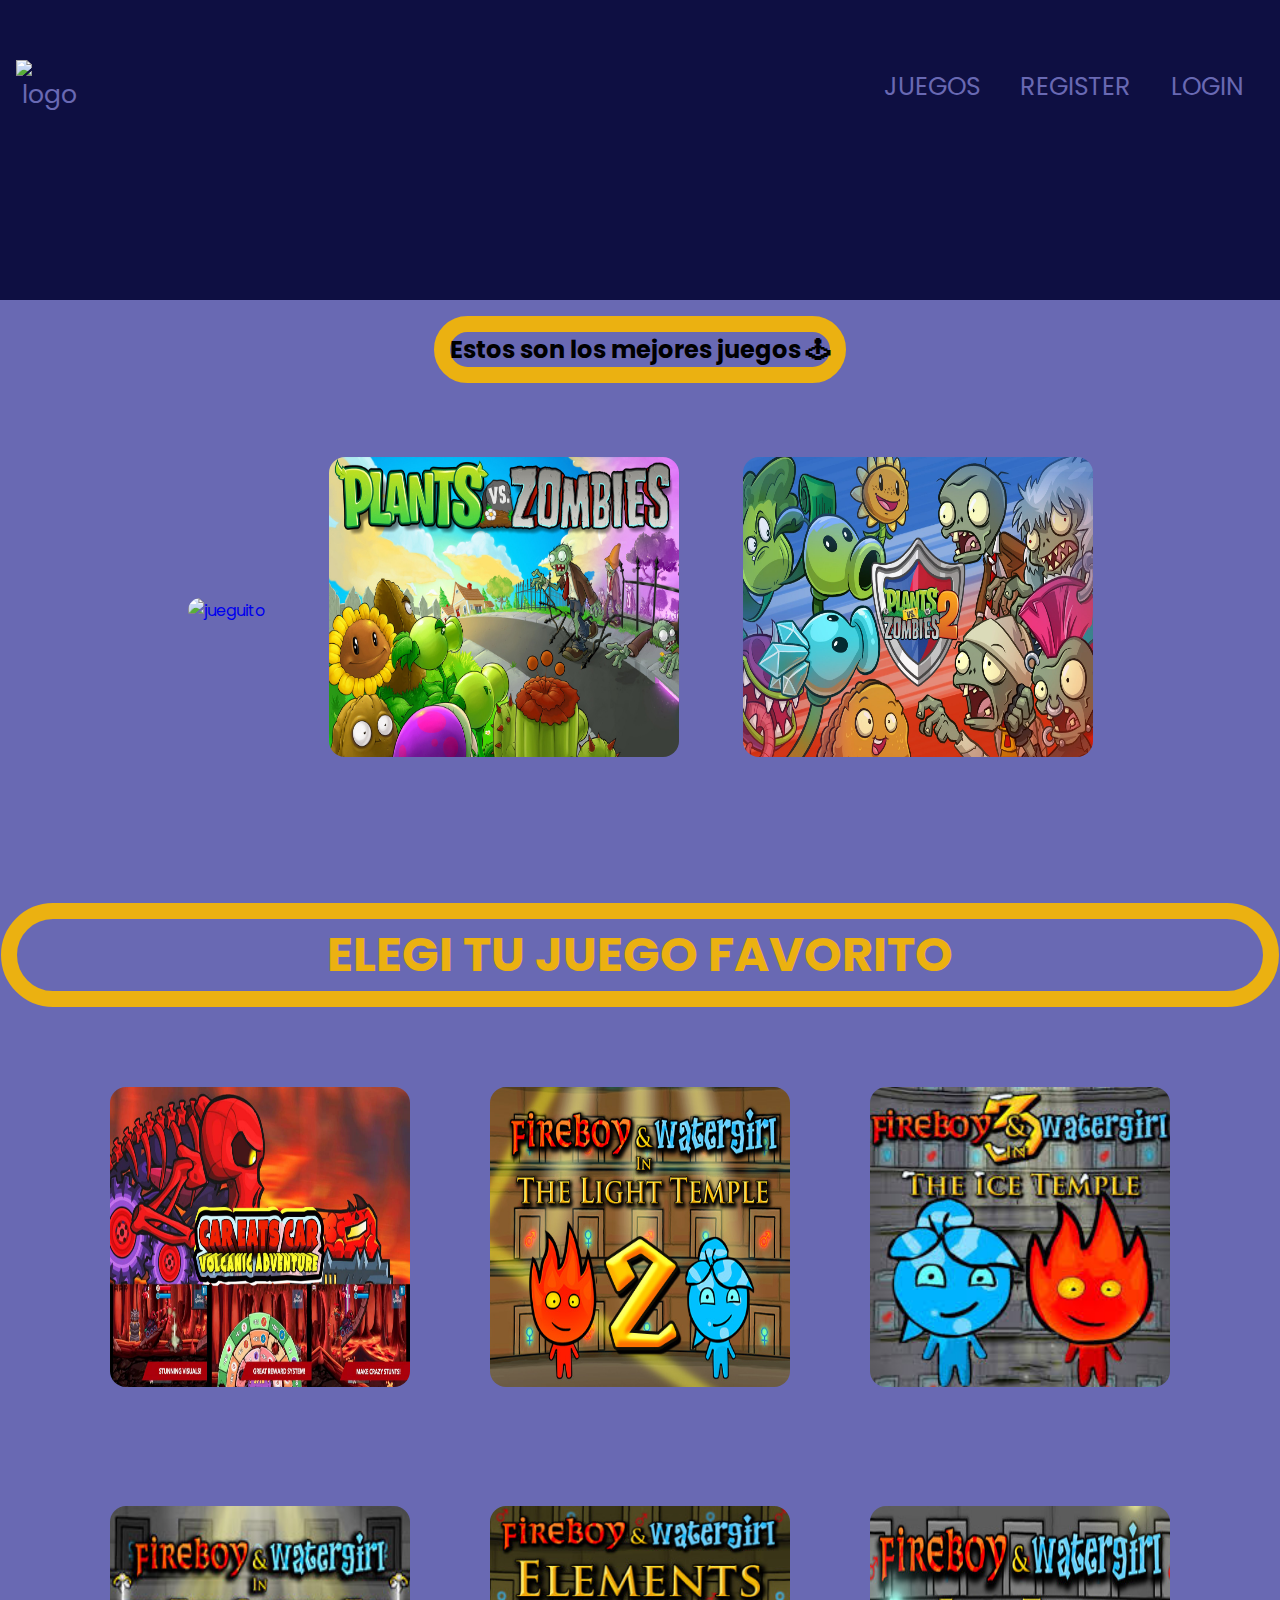
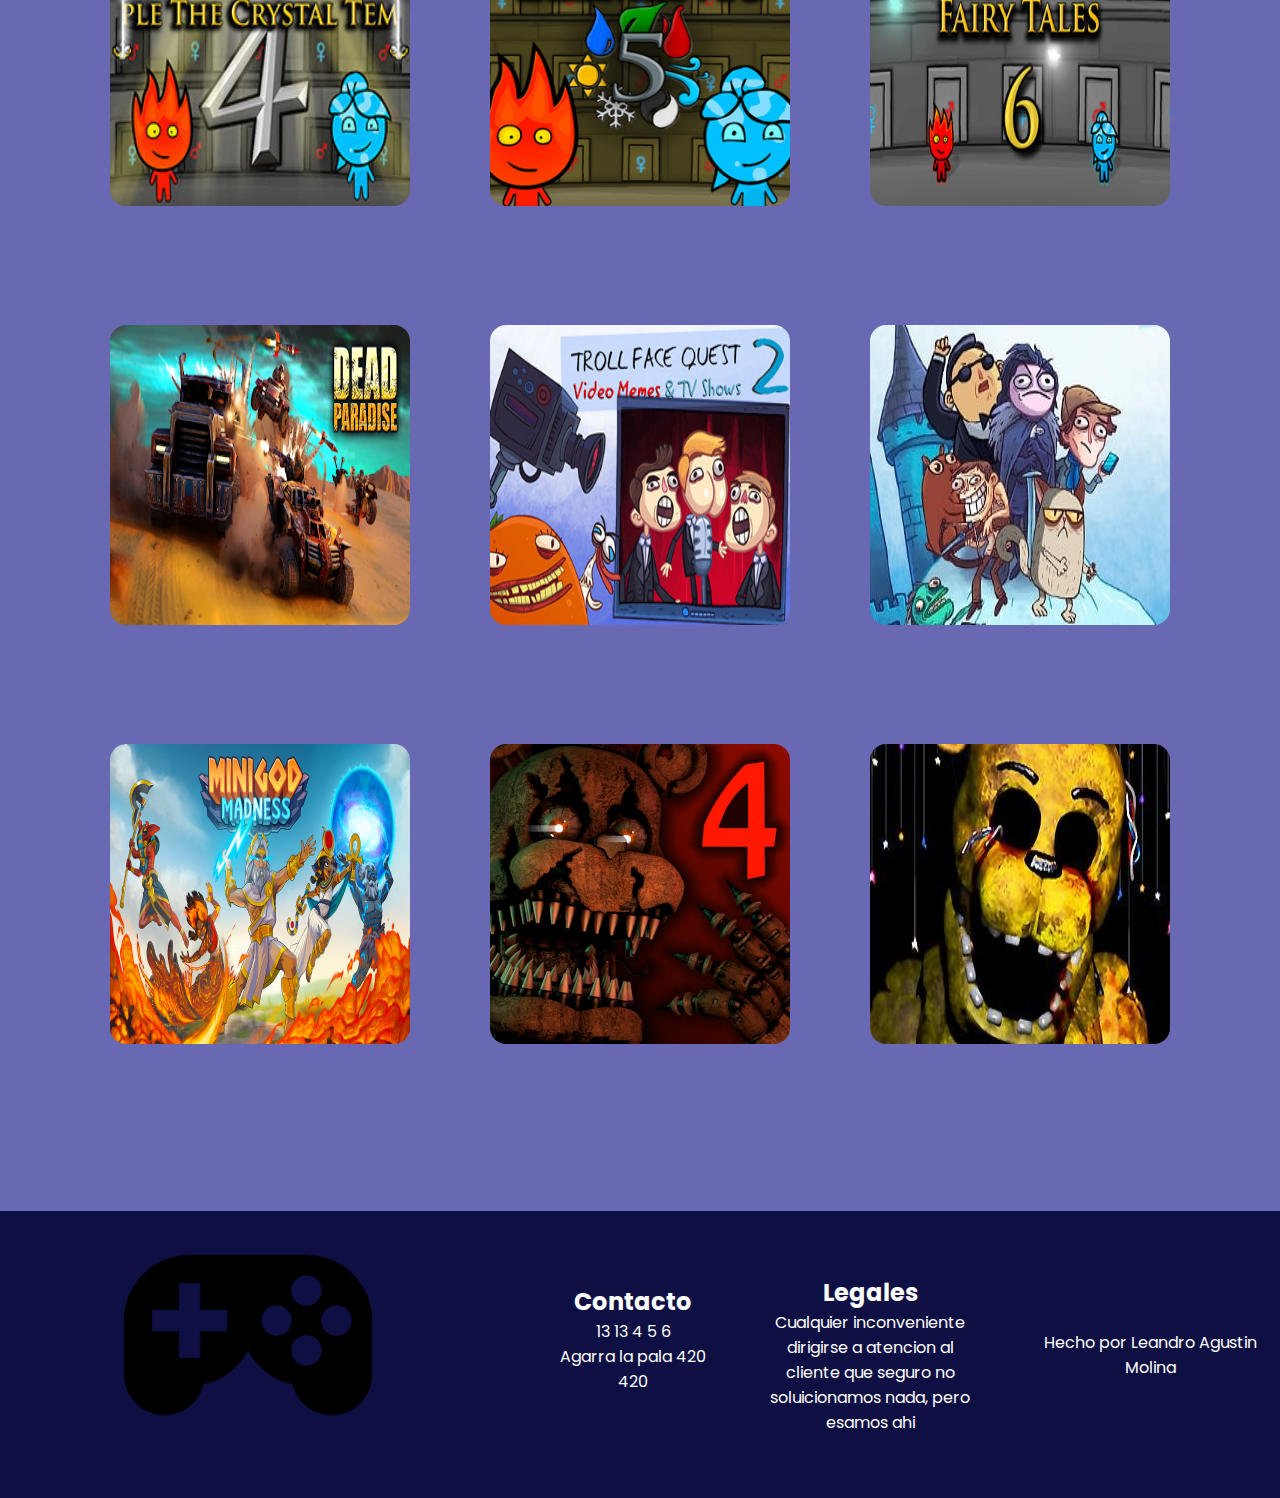
==== index.html @ 1692cfba "cambio de lugar carpetas" ====
<!DOCTYPE html>
<html lang="en">
<head>
    <meta charset="UTF-8">
    <meta http-equiv="X-UA-Compatible" content="IE=edge">
    <meta name="viewport" content="width=device-width, initial-scale=1.0">
    <title>GoGo Games Juega Ahora!</title>
    <link rel="stylesheet" href="./styles.css">
    <link rel="stylesheet" href="https://cdnjs.cloudflare.com/ajax/libs/font-awesome/6.2.0/css/all.min.css">
 </head>
 <body>
    <header>
        <nav>
            <ul class="menu">
                <li>
                    <a href="#">
                        <img src="../landing-integrador/img/logojueguito.png" alt="logo" class="logo">
                    </a>
                </li>
                <div class="container-items">
                    <li class="item"><a href="#Juegos">Juegos</a></li>
                    <li class="item"><a href="../Register Responsive/index.html">Register</a></li>
                    <li class="item"><a href="../Login Responsive/index.html">Login</a></li>
                </div>
            </ul>
        </nav>
    </header>
    <main>
        <!-- Seccion 1 Mejores juegos -->
        <section class="god-games">
            <h1>Estos son los mejores juegos 🕹</h1>
            <div class="games-content">
                <ul>
                    <li><a href="https://www.minijuegos.com/juego/fireboy-and-watergirl-the-forest-temple" target="_blank"><img src="../landing-integrador/img/cover-1586285142530.avif" alt="jueguito"></a></li>
                    <li><a href="https://www.minijuegos.com/juego/plants-vs-zombies" target="_blank"><img src="./img/1366_2000.jpg" alt="jueguito"></a></li>
                    <li><a href="https://www.minijuegos.com/juego/plants-vs-zombies-2"target="_blank"><img src="./img/pvz-pvp-keyart-1920x1080-b.jpg.adapt.320w.jpg" alt="jueguito"></a></li>
                </ul>
            </div>
        </section>
        <section class="games-section">
            <h2>Elegi tu juego favorito</h2>
            <div class="card-container">
                <div class="card">
                    <a href="https://www.minijuegos.com/juego/car-eats-car-volcanic-adventure" target="_blank"><img src="./img/Volcani.jpg" alt="jueguito" class="info-card"></a>
                </div>
                <div class="card">
                    <a href="https://www.minijuegos.com/juego/fireboy-and-watergirl-2-the-light-temple" target="_blank"><img src="./img/fireboy-and-watergirl-2-light-temple.jpg" alt="jueguito" class="info-card"></a>
                </div>
                <div class="card">
                    <a href="https://www.minijuegos.com/juego/fireboy-and-watergirl-3-the-ice-temple" target="_blank"><img src="./img/water 3.jpg" alt="jueguito" class="info-card"></a>
                </div>
                <div class="card">
                    <a href="https://www.minijuegos.com/juego/fireboy-and-watergirl-4-the-crystal-temple" target="_blank"><img src="./img/fireboy-and-watergirl-4-crystal-temple.jpg"alt="jueguito" class="info-card"></a>
                </div>
                <div class="card">
                    <a href="https://www.minijuegos.com/juego/fireboy-and-watergirl-5-elements" target="_blank"><img src="./img/fireboy-and-watergirl-5-elements.jpg" alt="jueguito" class="info-card"></a>
                </div>
                <div class="card">
                    <a href="https://www.minijuegos.com/juego/fireboy-watergirl-6-fairy-tales" target="_blank"><img src="./img/fireboy-and-watergirl-6-fairy-tales.jpg" alt="jueguito" class="info-card"></a>
                </div>
                <div class="card">
                    <a href="https://www.minijuegos.com/juego/dead-paradise-race-shooter" target="_blank"><img src="./img/deadparadise.png" alt="jueguito" class="info-card"></a>
                </div>
                <div class="card">
                    <a href="https://www.minijuegos.com/juego/trollface-quest-video-memes-and-tv-shows-2" target="_blank"><img src="./img/troll-face-quest-video-memes-tv-shows-part-2.jpg" alt="jueguito" class="info-card"></a>
                </div>
                <div class="card">
                    <a href="https://www.minijuegos.com/juego/trollface-quest-video-memes-and-tv-shows" target="_blank"><img src="./img/trollface1.jpg" alt="jueguito" class="info-card"></a>
                </div>
                <div class="card">
                    <a href="https://www.minijuegos.com/juego/minigod-madness" target="_blank"><img src="./img/minigod.png" alt="jueguito" class="info-card"></a>
                </div>
                <div class="card">
                    <a href="https://www.minijuegos.com/juego/five-nights-at-freddys-4" target="_blank"><img src="./img/five nite freddy 4.jpg" alt="jueguito" class="info-card"></a>
                </div>
                <div class="card">
                    <a href="https://www.minijuegos.com/juego/five-nights-at-golden-freddys" target="_blank"><img src="./img/five nite golden freezer.jpg" alt="jueguito" class="info-card"></a>
                </div>
            </div>
        </section>
    </main>
    <footer>
        <div class="title">
            <img src="./img/logojueguito.png" alt="logo" class="logo-footer">
        </div>
        <div class="contacto">
            <h2>Contacto</h2>
            <a href="#"> 13 13 4 5 6</a>
            <p>Agarra la pala 420 420</p>
        </div>
        <div class="legales">
            <h2>Legales</h2>
            <p>Cualquier inconveniente dirigirse a atencion al cliente que seguro no soluicionamos nada, pero esamos ahi</p>
        </div>
        <p>Hecho por Leandro Agustin Molina</p>
    </footer>
 </body>
</html>
---- styles.css ----
@import url('https://fonts.googleapis.com/css2?family=Poppins:ital,wght@0,100;0,200;0,300;0,400;0,500;0,600;0,700;0,800;0,900;1,100;1,200;1,300;1,400;1,500;1,600;1,700;1,800;1,900&display=swap');

* {
    margin: 0;
    padding: 0;
    list-style: none;
    box-sizing: border-box;
}

:root {
    --dark-bg: #db2417;
    --red-bg: #6969b3;
    --font: 'Poppins', sans-serif;
    --btn-color: #0e0f42;
    --btn-hover: #ebb111;
    --bold: 900;
    --medium: 700;
    --regular: 400;
    --thin: 300;
 }

 body{
    font-family: var(--font);
 }

 a {
    text-decoration: none;
 }

 a img {
    height: 15rem;
 }

 header {
    background-color: var(--btn-color);
    padding: 3rem 1rem 8rem 1rem;
 }

 /* Menu */

 .menu {
    display: flex;
    justify-content: center;
    align-items: center;
    flex-wrap: wrap;
 }

 nav a:hover {
    color: #ebb111;
 }

 .menu a {
    color: #6969b3;
    font-size: 25px;
 }

 .container-items {
    order: 1;
    width: 100%;
 }


 .item {
    text-align: center;
    text-transform: uppercase;
    padding: 1rem 0;
    display: bloc
 }

 /* Seccion 1 God Games */
 section a img {
    width: 350px;
    height: 20%;
    border-radius: 1rem;
 }

 .games-content {
    border: solid #ebb111 1rem;
    border-radius: 2rem;
 }

.god-games {
    background-color: var(--red-bg);
    display: flex;
    flex-direction: column;
    justify-content: center;
    align-items: center;
}

h1 {
    border: solid #ebb111 1rem;
    color: rgb(0, 0, 0);
    border-radius: 1rem;
    font-size: 1.5rem;
    font-weight: var(--medium);
    margin: 1rem 0 4rem 0;
}

/* Seccion 2 Games */
.games-section {
    background-color: var(--red-bg);
   padding: 8rem 0;
}

.games-section h2 {
    font-size: 3rem;
    text-align: center;
    font-weight: var(--medium);
    text-transform: uppercase;
    color: #ebb111;
    border: solid #ebb111 1rem;
    border-radius: 20%;
    margin: 1px 1px 1px 1px ;
}

.info-card {
    width: 70%;
    margin-bottom: 2rem;
}

.card-container {
    display: flex;
    flex-direction: column;
    gap: 5rem;
    margin-top: 5rem;
}

.card {
    display: flex;
    flex-direction: column;
    text-align: center;
    justify-content: center;
}

/* Seccion 3 footer */
footer{
    display: flex;
    flex-direction: column;
    justify-content: center;
    align-items: center;
    text-align: center;
    background-color: var(--btn-color);
    color: white;
    gap: 50px;
}

.logo-footer {
    width: 50%;
    margin-bottom: 2rem;
}

.contacto {
    margin-bottom: 2rem;
}

.contacto a {
    color: white;
}

.legales {
    max-width: 200px;
}

/* MediaQueries */

/* Media tablets */
@media screen and (min-width: 769px) and (max-width: 1279px) {
/* menu */
header {
    height: 300px;
    margin: auto auto;
}

    .menu{
        flex-wrap: nowrap;
        justify-content: center;
        align-items: center;
        text-align: center;
    }

    .logo {
        width: 80%;
        height: 80%;
    }
    
    .container-items {
        display: flex;
        justify-content: flex-end;
    }

    .item a {
        text-decoration: none;
        color: var(--red-bg);
    }

    .item {
        display: flex;
        padding: 20px;
        font-size: 30px;
        text-decoration: none;
    }
    /* Seccion Mejores juegos */

    h1 {
        border-radius: 4rem;
    }

    .games-content {
        border: none;
    }

    .games-content ul {
        display: flex;
        justify-content: center;
        align-items: center;
        margin: auto;
    }

    ul li a img {
        max-width: 90%;
        max-height: 70%;
        height: 300px;
        width: 300;
    }

    /* Seccion Juegos */

    .games-section h2 {
        border-radius: 50rem;
    }

    .card-container {
        display: flex;
        flex-direction: row;
        flex-wrap: wrap;
        text-align: center;
        justify-content: center;
        align-items: center;
    }

     .card-container img {
        max-width: 100%;
        max-height: 100%;
        height: 200px;
        width: 200px;
    }

    /* Footer */
    footer {
        display: flex;
        flex-direction: row;
    }
}

@media screen and (min-width: 1280px) {
    /* menu */
    header {
        height: 300px;
    }

    .menu {
        flex-wrap: nowrap;
        justify-content: center;
        align-items: center;
        text-align: center;
    }

    .container-items {
        display: flex;
        justify-content: flex-end;
    }

    .item a {
        text-decoration: none;
        color: var(--red-bg);
    }

    .item {
        display: flex;
        padding: 20px;
        font-size: 30px;
    }
    /* Seccion Mejores Juegos */
    
    h1 {
        border-radius: 4rem;
    }

    .games-content {
        border: none;
    }

    .games-content ul {
        display: flex;
        justify-content: center;
        align-items: center;
        margin: 10px;
    }

    .games-content ul li {
        padding: 0 2rem;
    }

    .games-content img {
        width: 350px;
        height: 300px;
    }

    /* Seccion Juegos */
    .games-section h2 {
        border-radius: 50rem;
    }

    .card-container {
        display: flex;
        flex-direction: row;
        flex-wrap: wrap;
        text-align: center;
        justify-content: center;
        align-items: center;
    }

    .card-container img {
        max-width: 100%;
        max-height: 100%;
        height: 300px;
        width: 300px;
    }

    /* Footer */
    footer {
        display: flex;
        flex-direction: row;
    }
}
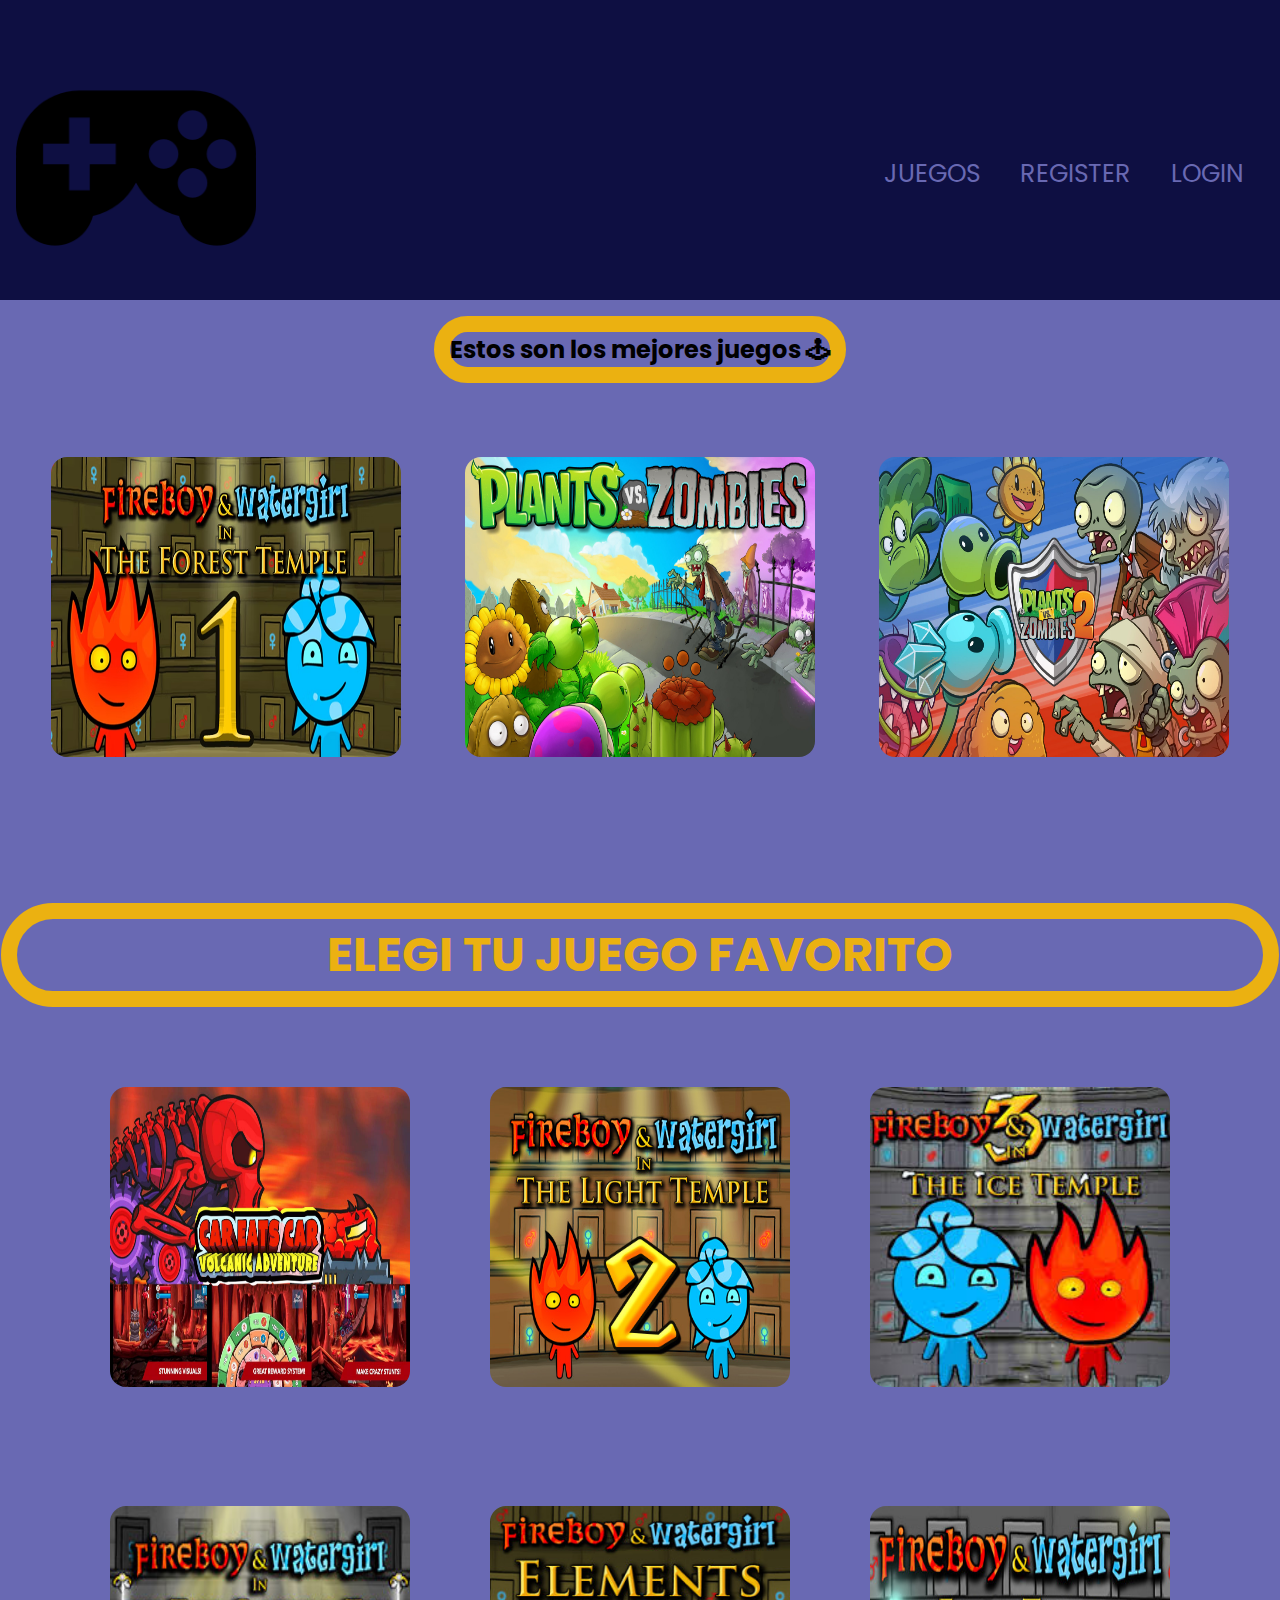
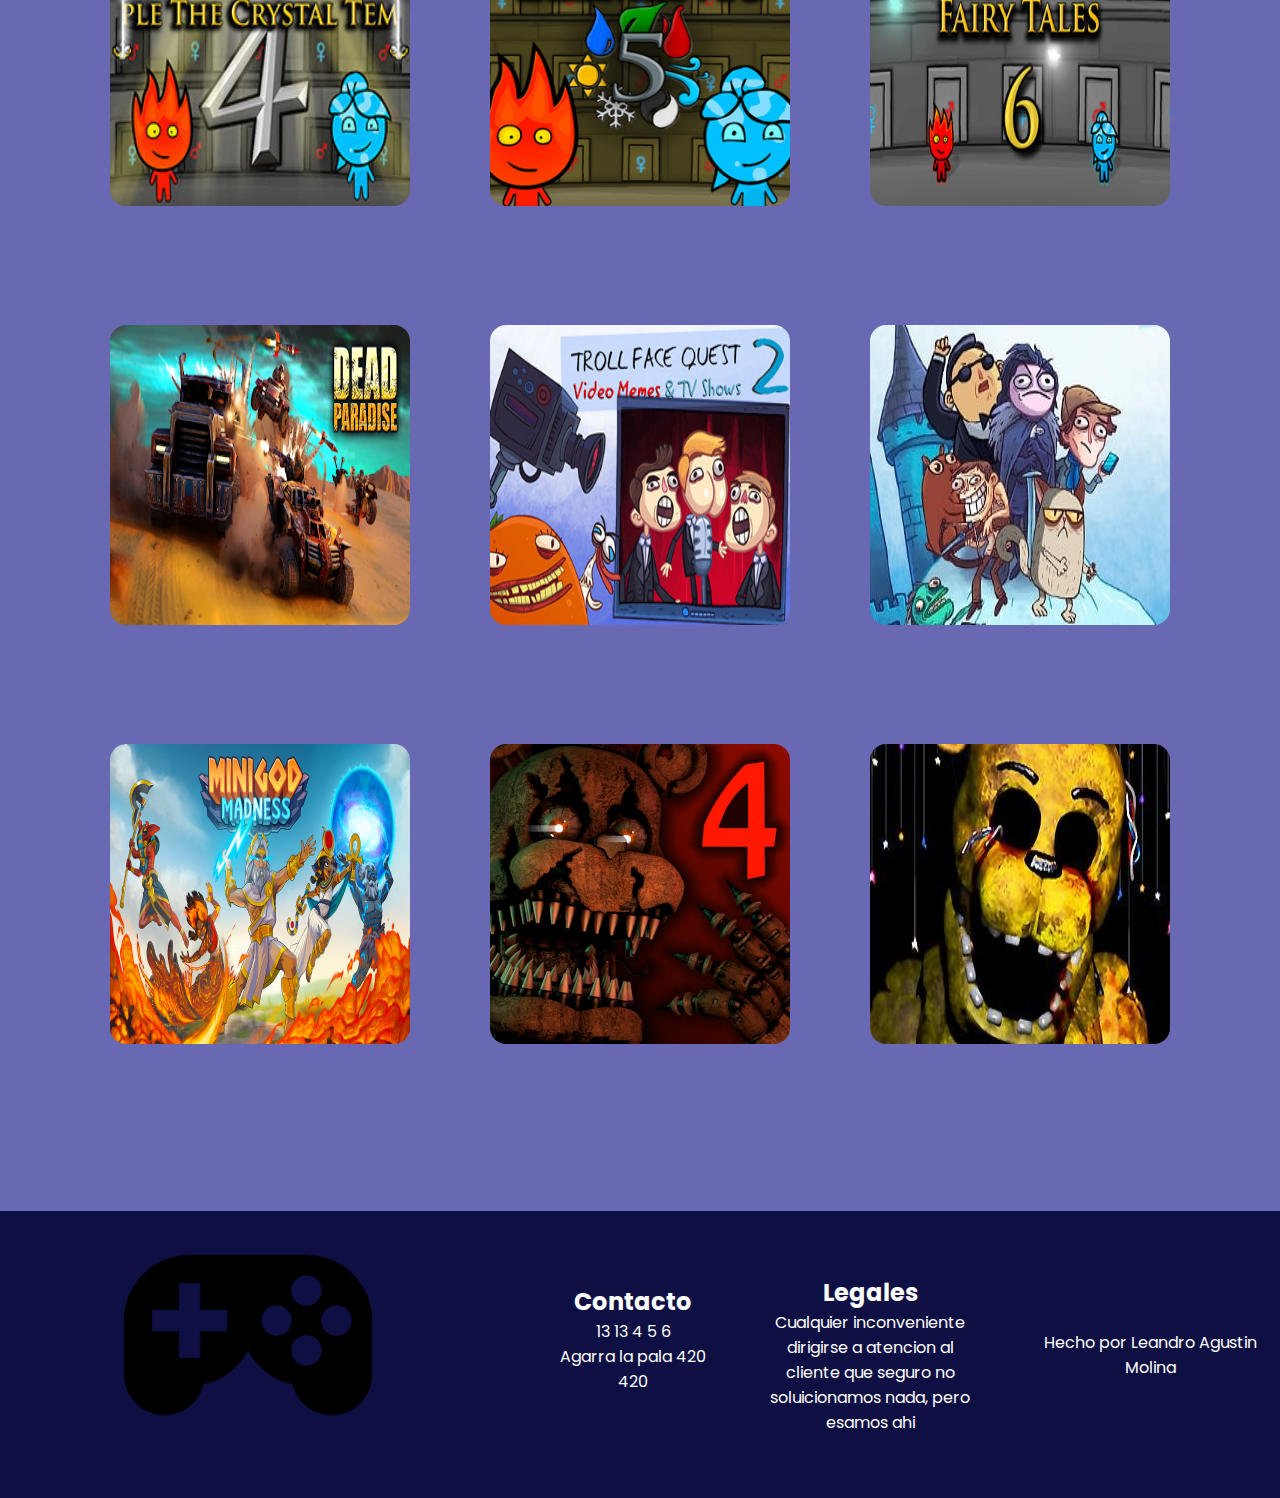
==== commit ac80ab70: "modifico y saco algunas carpetas y archivos" ====
--- a/index.html
+++ b/index.html
@@ -14,13 +14,13 @@
             <ul class="menu">
                 <li>
                     <a href="#">
-                        <img src="../landing-integrador/img/logojueguito.png" alt="logo" class="logo">
+                        <img src="./img/logojueguito.png" alt="logo" class="logo">
                     </a>
                 </li>
                 <div class="container-items">
                     <li class="item"><a href="#Juegos">Juegos</a></li>
-                    <li class="item"><a href="../Register Responsive/index.html">Register</a></li>
-                    <li class="item"><a href="../Login Responsive/index.html">Login</a></li>
+                    <li class="item"><a href="./Register Responsive/index.html">Register</a></li>
+                    <li class="item"><a href="./Login Responsive/index.html">Login</a></li>
                 </div>
             </ul>
         </nav>
@@ -31,7 +31,7 @@
             <h1>Estos son los mejores juegos 🕹</h1>
             <div class="games-content">
                 <ul>
-                    <li><a href="https://www.minijuegos.com/juego/fireboy-and-watergirl-the-forest-temple" target="_blank"><img src="../landing-integrador/img/cover-1586285142530.avif" alt="jueguito"></a></li>
+                    <li><a href="https://www.minijuegos.com/juego/fireboy-and-watergirl-the-forest-temple" target="_blank"><img src="./img/cover-1586285142530.avif" alt="jueguito"></a></li>
                     <li><a href="https://www.minijuegos.com/juego/plants-vs-zombies" target="_blank"><img src="./img/1366_2000.jpg" alt="jueguito"></a></li>
                     <li><a href="https://www.minijuegos.com/juego/plants-vs-zombies-2"target="_blank"><img src="./img/pvz-pvp-keyart-1920x1080-b.jpg.adapt.320w.jpg" alt="jueguito"></a></li>
                 </ul>
